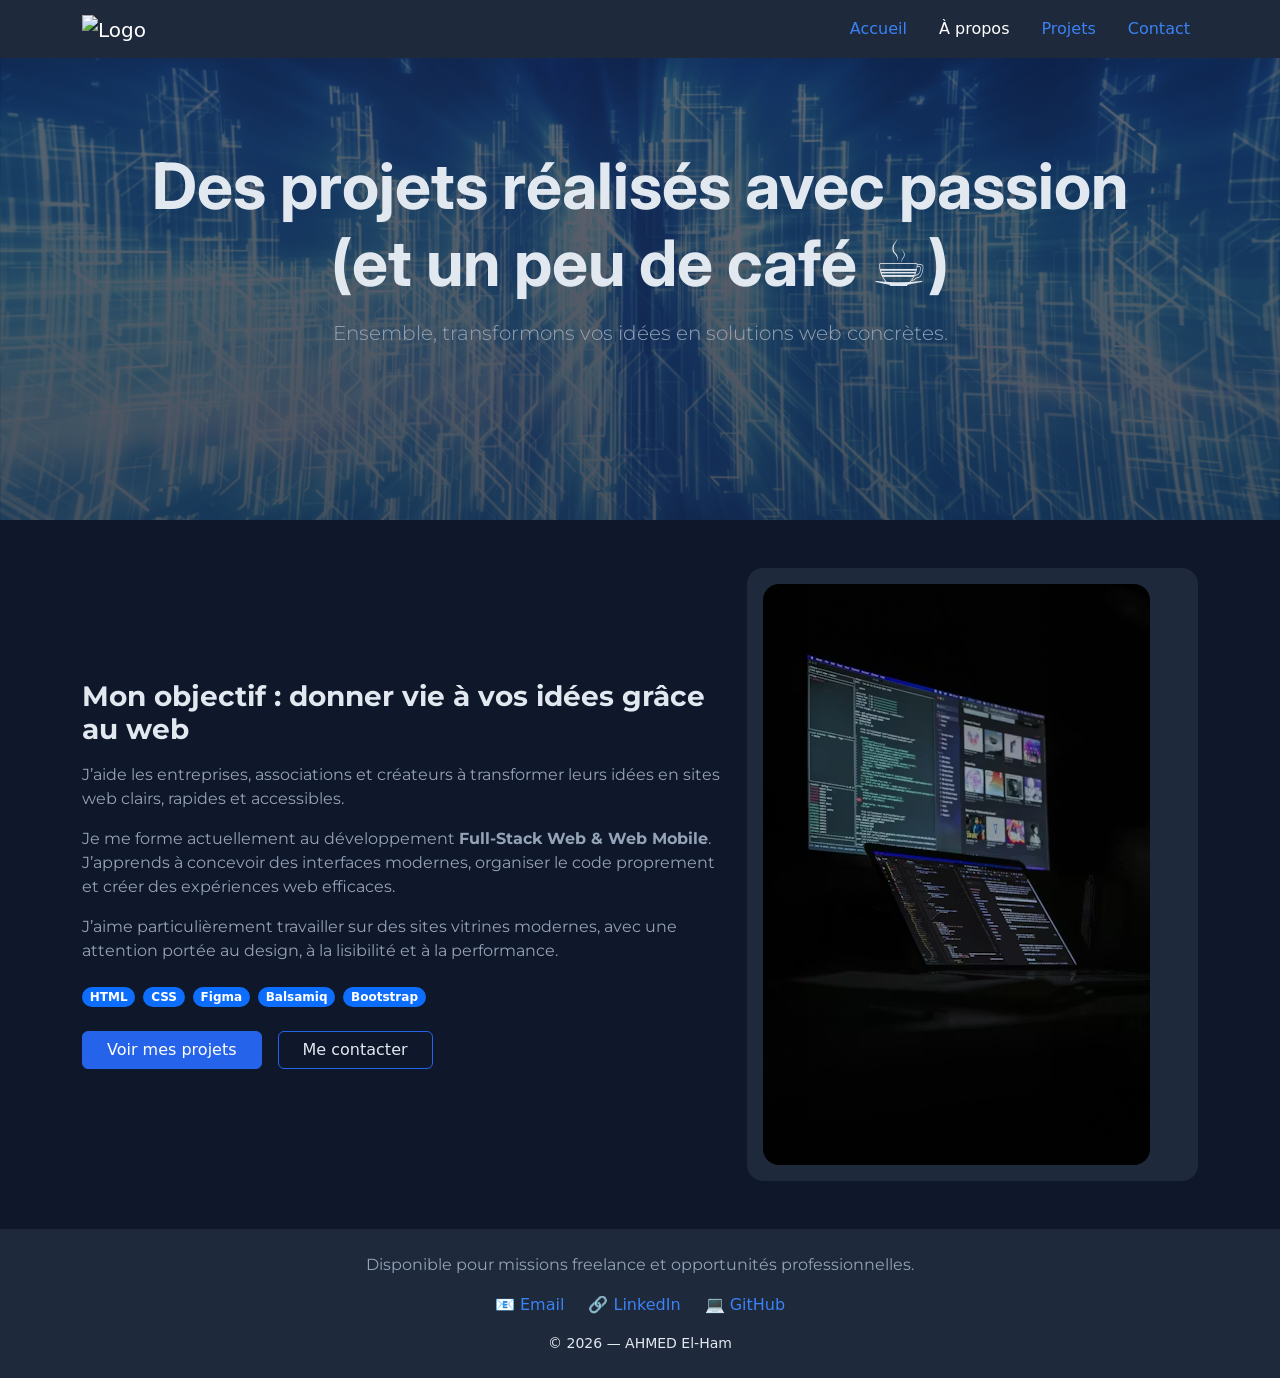
==== about.html @ cab6a876 "first portfolio version" ====
<!DOCTYPE html>
<html lang="fr">
  <head>
    <meta charset="UTF-8" />
    <meta name="viewport" content="width=device-width, initial-scale=1.0" />
    <title>À propos - Portfolio</title>
    <meta
      name="Description"
      content="A propos de moi."
    />

    <!-- Bootstrap -->
    <link
      href="https://cdn.jsdelivr.net/npm/bootstrap@5.3.8/dist/css/bootstrap.min.css"
      rel="stylesheet"
      integrity="sha384-sRIl4kxILFvY47J16cr9ZwB07vP4J8+LH7qKQnuqkuIAvNWLzeN8tE5YBujZqJLB"
      crossorigin="anonymous"
    />

    <!-- Google Fonts : Montserrat + Inter -->
    <link rel="preconnect" href="https://fonts.googleapis.com" />
    <link rel="preconnect" href="https://fonts.gstatic.com" crossorigin />
    <link
      href="https://fonts.googleapis.com/css2?family=Inter:wght@400;600;700&family=Montserrat:wght@300;400;600;700&display=swap"
      rel="stylesheet"
    />

    <!-- CSS global -->
    <link rel="stylesheet" type="text/css" href="./assets/css/styles.css">
  </head>

  <body class="bg-portfolio">
    <!-- NAVBAR -->
    <nav class="navbar navbar-expand-lg navbar-dark bg-portfolio-2 fixed-top">
      <div class="container">
        <a class="navbar-brand" href="index.html">
          <img src="assets/img/logo.png" alt="Logo" height="28">
        </a>

        <button class="navbar-toggler" type="button" data-bs-toggle="collapse" data-bs-target="#mainNav">
          <span class="navbar-toggler-icon"></span>
        </button>

        <div class="collapse navbar-collapse" id="mainNav">
          <ul class="navbar-nav ms-auto gap-lg-3">
            <li class="nav-item">
              <a class="nav-link" href="index.html" >Accueil</a>
            </li>
            <li class="nav-item">
              <a class="nav-link active" href="about.html" >À propos</a>
            </li>
            <li class="nav-item">
              <a class="nav-link" href="projects.html" >Projets</a>
            </li>
            <li class="nav-item">
              <a class="nav-link" href="contact.html" >Contact</a>
            </li>
          </ul>
        </div>
      </div>
    </nav>


    <!-- HERO -->
    <header class="hero">
      <div class="container text-center py-5">
        <h1 class="display-3 fw-bold mb-3">
          Des projets réalisés avec passion <span class="d-inline-block">(et un peu de café ☕)</span>
        </h1>

        <p class="lead mb-4">
          Ensemble, transformons vos idées en solutions web concrètes.
        </p>
      </div>
    </header>

    <!-- CONTENU -->
    <main class="bg-portfolio">
      <section class="container py-5">
        <div class="row align-items-center g-4">
          <!-- Texte -->
          <div class="col-12 col-lg-7">
            <h2 class="h3 fw-bold mb-3">Mon objectif : donner vie à vos idées grâce au web</h2>

            <p >
              J’aide les entreprises, associations et créateurs à transformer leurs idées en
              sites web clairs, rapides et accessibles.
            </p>

            <p >
              Je me forme actuellement au développement <strong>Full-Stack Web & Web Mobile</strong>.
              J’apprends à concevoir des interfaces modernes, organiser le code proprement
              et créer des expériences web efficaces.
            </p>

            <p class="mb-4">
              J’aime particulièrement travailler sur des sites vitrines modernes, avec une attention portée
              au design, à la lisibilité et à la performance.
            </p>

            <!-- Petites “badges” compétences (optionnel) -->
            <div class="d-flex flex-wrap gap-2 mb-4">
              <span class="badge rounded-pill text-bg-primary">HTML</span>
              <span class="badge rounded-pill text-bg-primary">CSS</span>
              <span class="badge rounded-pill text-bg-primary">Figma</span>
              <span class="badge rounded-pill text-bg-primary">Balsamiq</span>
              <span class="badge rounded-pill text-bg-primary">Bootstrap</span>
            </div>

            <div class="d-flex gap-3 flex-wrap">
              <a class="btn btn-portfolio px-4" href="projects.html">Voir mes projets</a>
              <a class="btn btn-outline-portfolio px-4" href="contact.html">Me contacter</a>
            </div>
          </div>

          <!-- Image -->
          <div class="col-12 col-lg-5">
            <div class="bg-portfolio-2 rounded-4 p-3">
              <img
                src="./assets/img/about-dev.avif"
                class="img-fluid rounded-4"
                alt="Espace de travail développeur"
              />
          
        </div>
      </section>
    </main>

    <!-- FOOTER -->
    <footer class="bg-portfolio-2 py-4">
      <div class="container text-center">
        <p class="mb-3">
          Disponible pour missions freelance et opportunités professionnelles.
        </p>

        <div class="d-flex justify-content-center gap-4 flex-wrap">
          <a class="footer-link" href="mailto:elham.ahmed.sidi@gmail.com">📧 Email</a>
          <a class="footer-link" href="https://www.linkedin.com/" target="_blank" rel="noopener noreferrer">🔗 LinkedIn</a>
          <a class="footer-link" href="https://github.com/" target="_blank" rel="noopener noreferrer">💻 GitHub</a>
        </div>

        <small class="d-block mt-3">© 2026 — AHMED El-Ham</small>
      </div>
    </footer>

    <!-- Bootstrap JS -->
    <script
      src="https://cdn.jsdelivr.net/npm/bootstrap@5.3.8/dist/js/bootstrap.bundle.min.js"
      integrity="sha384-FKyoEForCGlyvwx9Hj09JcYn3nv7wiPVlz7YYwJrWVcXK/BmnVDxM+D2scQbITxI"
      crossorigin="anonymous"
    ></script>
  </body>
</html>
---- assets/css/styles.css ----
:root {
    --bg: #0f172a;       /* background */
    --bg-2: #1e293b;     /* sections / navbar */
    --primary: #2563EB;  /* bleu boutons */
    --text: #e2e8f0;     /* texte clair */
    --muted: #94a3b8;    /* texte secondaire */
    --family:Montserrat;   /* famille principale */
    --family: "Montserrat", system-ui, -apple-system, "Segoe UI", Roboto, Arial, sans-serif;
    --family-title: "Inter", system-ui, -apple-system, "Segoe UI", Roboto, Arial, sans-serif;
    --link_color:#3B82F6; /* couleurs des liens */
    }

body {
background: var(--bg);
color: var(--text);
}

/* Navbar */
.nav-link {
    color: var(--link_color);
    text-decoration: none;
    }
.nav-link:hover {
    color: var(--text);
    text-decoration: underline;
    }

/* Hero background */
.hero {
min-height: 520px;
display: flex;
align-items: center;
background:
    linear-gradient(rgba(15, 23, 42, 0.65), rgba(15, 23, 42, 0.75)),
    url("../img/hero-bg2.jpg") center/cover no-repeat;
}

.bg-portfolio {
background: var(--bg);
}

.bg-portfolio-2 {
background: var(--bg-2);
}

/* Footer */
.footer-link {
    color: var(--link_color);
    text-decoration: none;
    }
.footer-link:hover {
    color: var(--text);
    text-decoration: underline;
    }



/* Boutons */
.btn-portfolio {
background: var(--primary);
border-color: var(--primary);
color: #fff;
}
.btn-portfolio:hover {
    background: red;
    filter:brightness(0.6);
    color: #fff;
}


.btn-outline-portfolio {
    border-color: var(--primary);
    color: var(--text);
}
.btn-outline-portfolio:hover {
    background: var(--primary);
    color: #fff;
}


/* Textes */
h1{
    font-family: var(--family-title);
}

h1,
h2{
    color: var(--text);
}

h2,
p
{
    color: var(--muted);
    font-family: var(--family);
}
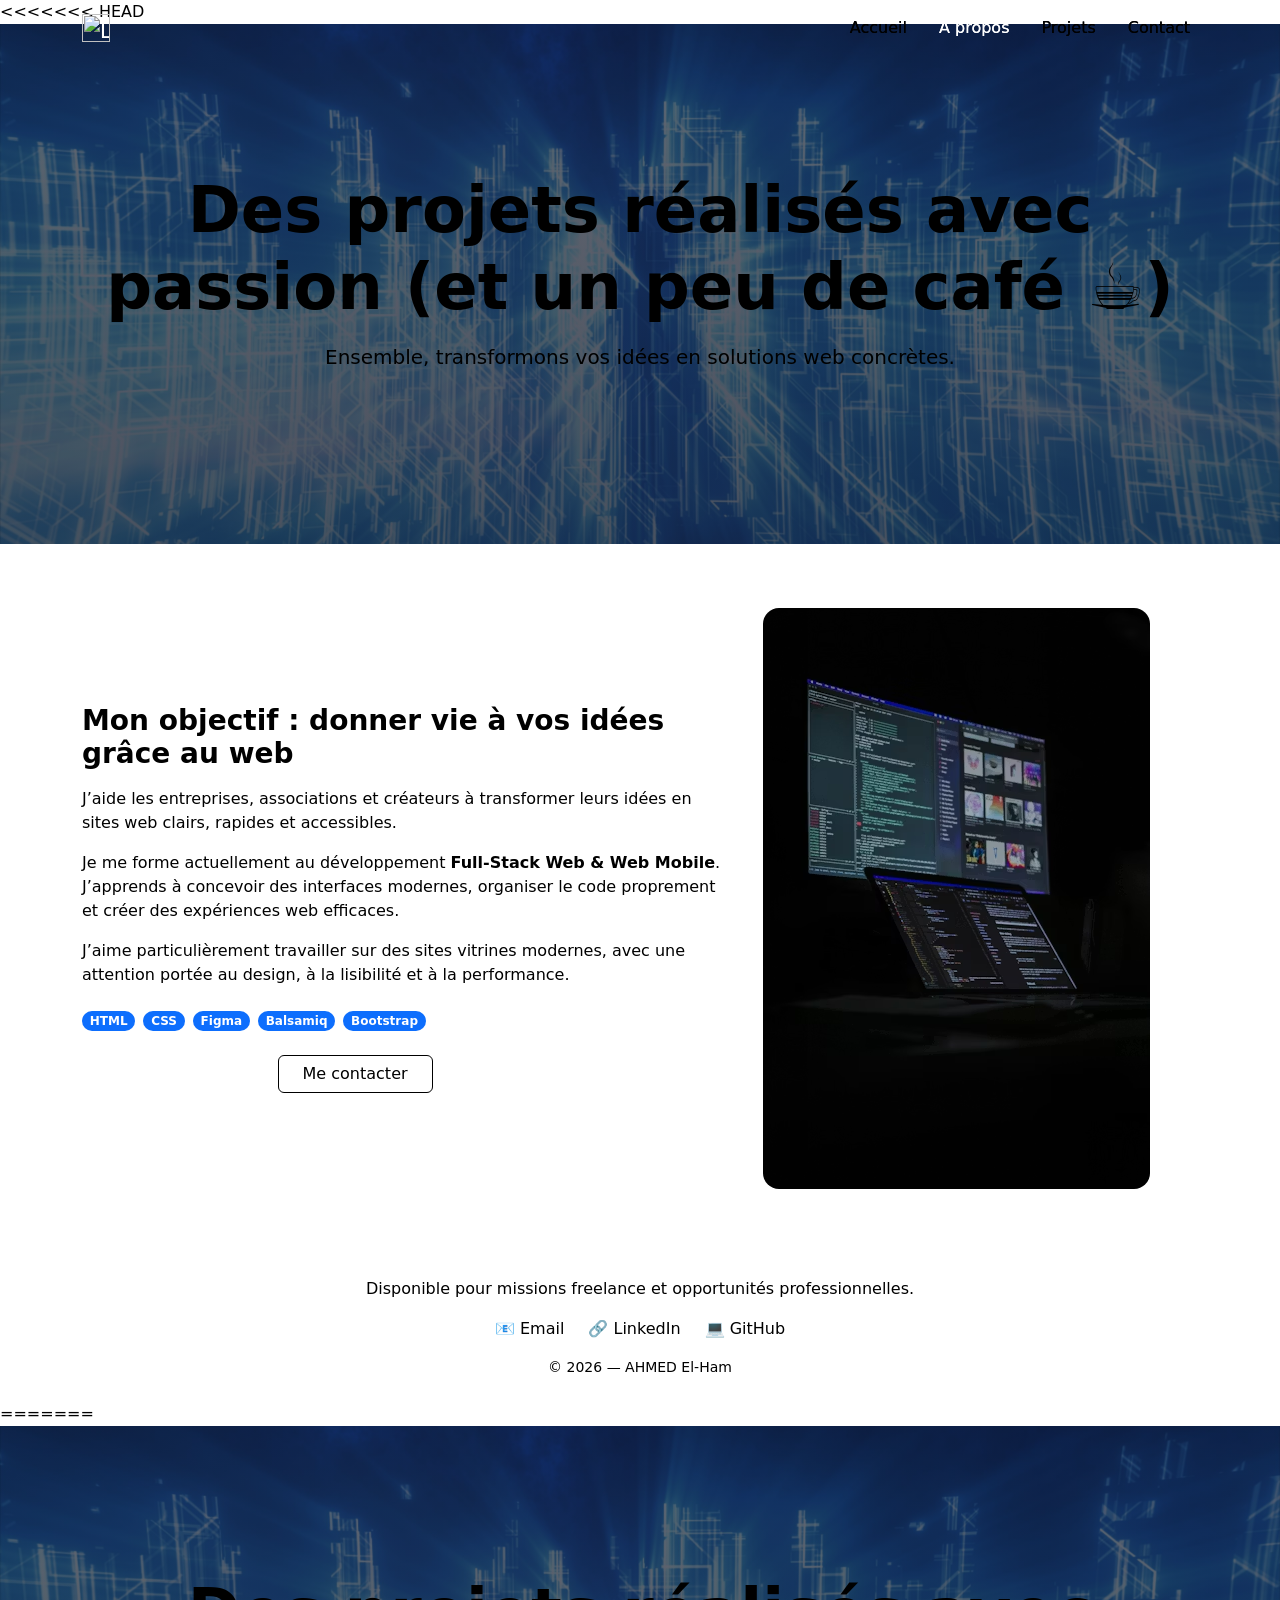
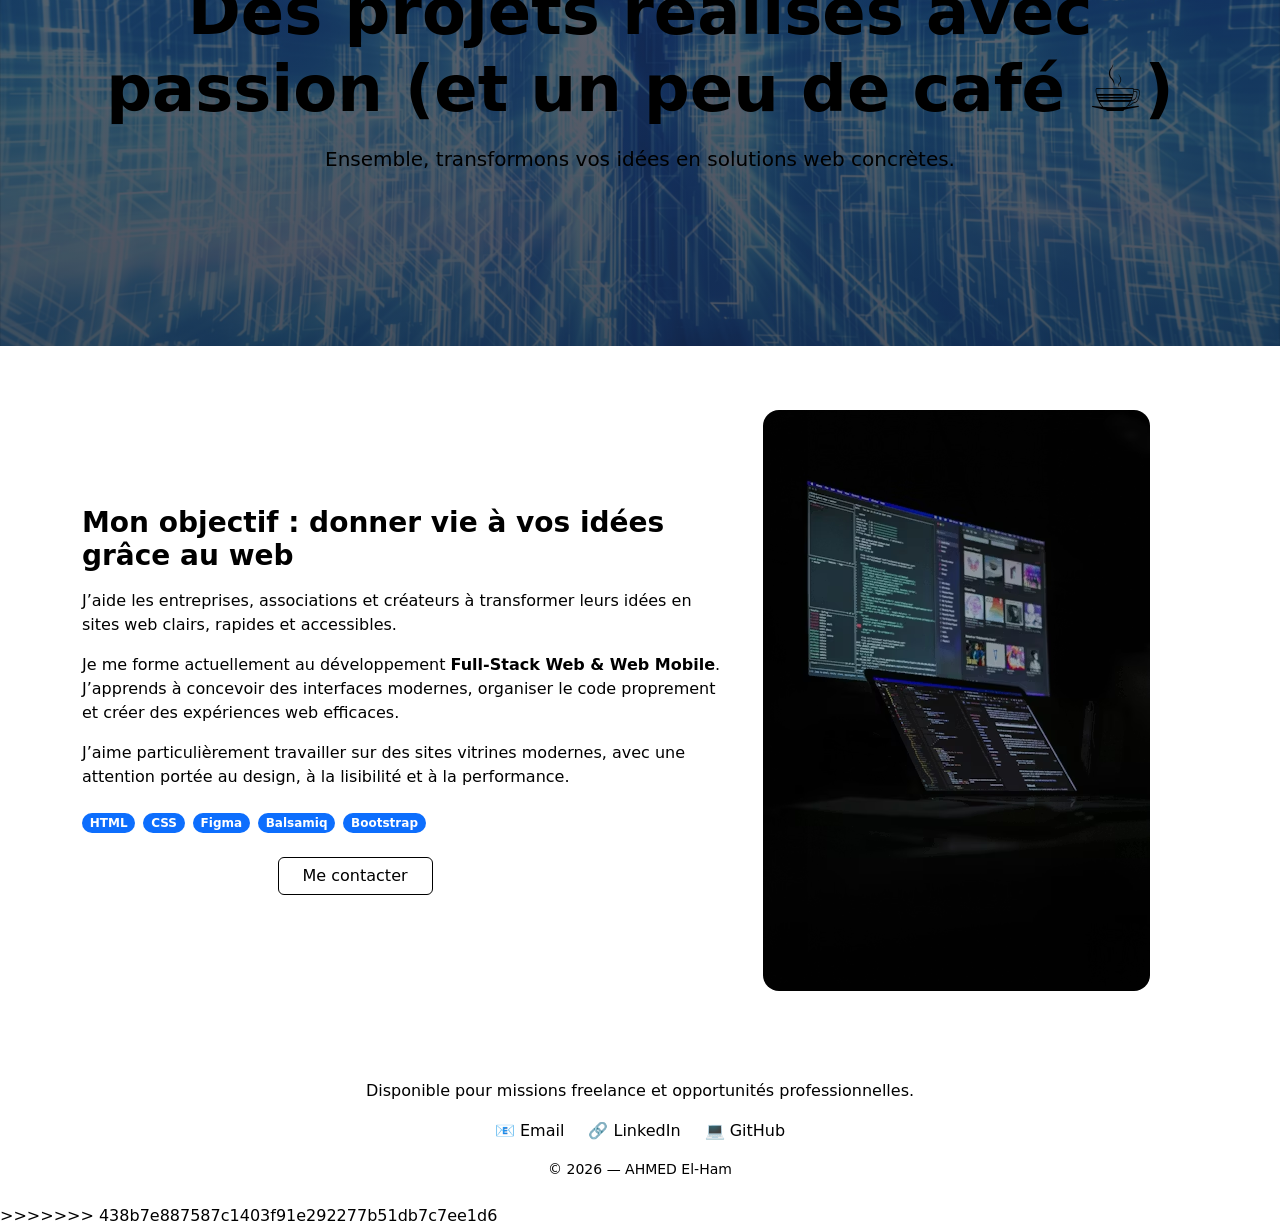
==== commit 4e1a3105: "resolve merge conflict" ====
--- a/about.html
+++ b/about.html
@@ -1,3 +1,4 @@
+<<<<<<< HEAD
 <!DOCTYPE html>
 <html lang="fr">
   <head>
@@ -136,7 +137,7 @@
         <div class="d-flex justify-content-center gap-4 flex-wrap">
           <a class="footer-link" href="mailto:elham.ahmed.sidi@gmail.com">📧 Email</a>
           <a class="footer-link" href="https://www.linkedin.com/" target="_blank" rel="noopener noreferrer">🔗 LinkedIn</a>
-          <a class="footer-link" href="https://github.com/" target="_blank" rel="noopener noreferrer">💻 GitHub</a>
+          <a class="footer-link" href="https://github.com/Newgate976" target="_blank" rel="noopener noreferrer">💻 GitHub</a>
         </div>
 
         <small class="d-block mt-3">© 2026 — AHMED El-Ham</small>
@@ -150,4 +151,158 @@
       crossorigin="anonymous"
     ></script>
   </body>
+=======
+<!DOCTYPE html>
+<html lang="fr">
+  <head>
+    <meta charset="UTF-8" />
+    <meta name="viewport" content="width=device-width, initial-scale=1.0" />
+    <title>À propos - Portfolio</title>
+    <meta
+      name="Description"
+      content="A propos de moi."
+    />
+
+    <!-- Bootstrap -->
+    <link
+      href="https://cdn.jsdelivr.net/npm/bootstrap@5.3.8/dist/css/bootstrap.min.css"
+      rel="stylesheet"
+      integrity="sha384-sRIl4kxILFvY47J16cr9ZwB07vP4J8+LH7qKQnuqkuIAvNWLzeN8tE5YBujZqJLB"
+      crossorigin="anonymous"
+    />
+
+    <!-- Google Fonts : Montserrat + Inter -->
+    <link rel="preconnect" href="https://fonts.googleapis.com" />
+    <link rel="preconnect" href="https://fonts.gstatic.com" crossorigin />
+    <link
+      href="https://fonts.googleapis.com/css2?family=Inter:wght@400;600;700&family=Montserrat:wght@300;400;600;700&display=swap"
+      rel="stylesheet"
+    />
+
+    <!-- CSS global -->
+    <link rel="stylesheet" type="text/css" href="./assets/css/styles.css">
+  </head>
+
+  <body class="bg-portfolio">
+    <!-- NAVBAR -->
+    <nav class="navbar navbar-expand-lg navbar-dark bg-portfolio-2 fixed-top">
+      <div class="container">
+        <a class="navbar-brand" href="index.html">
+          <img src="assets/img/logo.png" alt="Logo" height="28">
+        </a>
+
+        <button class="navbar-toggler" type="button" data-bs-toggle="collapse" data-bs-target="#mainNav">
+          <span class="navbar-toggler-icon"></span>
+        </button>
+
+        <div class="collapse navbar-collapse" id="mainNav">
+          <ul class="navbar-nav ms-auto gap-lg-3">
+            <li class="nav-item">
+              <a class="nav-link" href="index.html" >Accueil</a>
+            </li>
+            <li class="nav-item">
+              <a class="nav-link active" href="about.html" >À propos</a>
+            </li>
+            <li class="nav-item">
+              <a class="nav-link" href="projects.html" >Projets</a>
+            </li>
+            <li class="nav-item">
+              <a class="nav-link" href="contact.html" >Contact</a>
+            </li>
+          </ul>
+        </div>
+      </div>
+    </nav>
+
+
+    <!-- HERO -->
+    <header class="hero">
+      <div class="container text-center py-5">
+        <h1 class="display-3 fw-bold mb-3">
+          Des projets réalisés avec passion <span class="d-inline-block">(et un peu de café ☕)</span>
+        </h1>
+
+        <p class="lead mb-4">
+          Ensemble, transformons vos idées en solutions web concrètes.
+        </p>
+      </div>
+    </header>
+
+    <!-- CONTENU -->
+    <main class="bg-portfolio">
+      <section class="container py-5">
+        <div class="row align-items-center g-4">
+          <!-- Texte -->
+          <div class="col-12 col-lg-7">
+            <h2 class="h3 fw-bold mb-3">Mon objectif : donner vie à vos idées grâce au web</h2>
+
+            <p >
+              J’aide les entreprises, associations et créateurs à transformer leurs idées en
+              sites web clairs, rapides et accessibles.
+            </p>
+
+            <p >
+              Je me forme actuellement au développement <strong>Full-Stack Web & Web Mobile</strong>.
+              J’apprends à concevoir des interfaces modernes, organiser le code proprement
+              et créer des expériences web efficaces.
+            </p>
+
+            <p class="mb-4">
+              J’aime particulièrement travailler sur des sites vitrines modernes, avec une attention portée
+              au design, à la lisibilité et à la performance.
+            </p>
+
+            <!-- Petites “badges” compétences (optionnel) -->
+            <div class="d-flex flex-wrap gap-2 mb-4">
+              <span class="badge rounded-pill text-bg-primary">HTML</span>
+              <span class="badge rounded-pill text-bg-primary">CSS</span>
+              <span class="badge rounded-pill text-bg-primary">Figma</span>
+              <span class="badge rounded-pill text-bg-primary">Balsamiq</span>
+              <span class="badge rounded-pill text-bg-primary">Bootstrap</span>
+            </div>
+
+            <div class="d-flex gap-3 flex-wrap">
+              <a class="btn btn-portfolio px-4" href="projects.html">Voir mes projets</a>
+              <a class="btn btn-outline-portfolio px-4" href="contact.html">Me contacter</a>
+            </div>
+          </div>
+
+          <!-- Image -->
+          <div class="col-12 col-lg-5">
+            <div class="bg-portfolio-2 rounded-4 p-3">
+              <img
+                src="./assets/img/about-dev.avif"
+                class="img-fluid rounded-4"
+                alt="Espace de travail développeur"
+              />
+          
+        </div>
+      </section>
+    </main>
+
+    <!-- FOOTER -->
+    <footer class="bg-portfolio-2 py-4">
+      <div class="container text-center">
+        <p class="mb-3">
+          Disponible pour missions freelance et opportunités professionnelles.
+        </p>
+
+        <div class="d-flex justify-content-center gap-4 flex-wrap">
+          <a class="footer-link" href="mailto:elham.ahmed.sidi@gmail.com">📧 Email</a>
+          <a class="footer-link" href="https://www.linkedin.com/" target="_blank" rel="noopener noreferrer">🔗 LinkedIn</a>
+          <a class="footer-link" href="https://github.com/" target="_blank" rel="noopener noreferrer">💻 GitHub</a>
+        </div>
+
+        <small class="d-block mt-3">© 2026 — AHMED El-Ham</small>
+      </div>
+    </footer>
+
+    <!-- Bootstrap JS -->
+    <script
+      src="https://cdn.jsdelivr.net/npm/bootstrap@5.3.8/dist/js/bootstrap.bundle.min.js"
+      integrity="sha384-FKyoEForCGlyvwx9Hj09JcYn3nv7wiPVlz7YYwJrWVcXK/BmnVDxM+D2scQbITxI"
+      crossorigin="anonymous"
+    ></script>
+  </body>
+>>>>>>> 438b7e887587c1403f91e292277b51db7c7ee1d6
 </html>
--- a/assets/css/styles.css
+++ b/assets/css/styles.css
@@ -1,3 +1,4 @@
+<<<<<<< HEAD
 :root {
     --bg: #0f172a;       /* background */
     --bg-2: #1e293b;     /* sections / navbar */
@@ -93,4 +94,101 @@
 {
     color: var(--muted);
     font-family: var(--family);
+=======
+:root {
+    --bg: #0f172a;       /* background */
+    --bg-2: #1e293b;     /* sections / navbar */
+    --primary: #2563EB;  /* bleu boutons */
+    --text: #e2e8f0;     /* texte clair */
+    --muted: #94a3b8;    /* texte secondaire */
+    --family:Montserrat;   /* famille principale */
+    --family: "Montserrat", system-ui, -apple-system, "Segoe UI", Roboto, Arial, sans-serif;
+    --family-title: "Inter", system-ui, -apple-system, "Segoe UI", Roboto, Arial, sans-serif;
+    --link_color:#3B82F6; /* couleurs des liens */
+    }
+
+body {
+background: var(--bg);
+color: var(--text);
+}
+
+/* Navbar */
+.nav-link {
+    color: var(--link_color);
+    text-decoration: none;
+    }
+.nav-link:hover {
+    color: var(--text);
+    text-decoration: underline;
+    }
+
+/* Hero background */
+.hero {
+min-height: 520px;
+display: flex;
+align-items: center;
+background:
+    linear-gradient(rgba(15, 23, 42, 0.65), rgba(15, 23, 42, 0.75)),
+    url("../img/hero-bg2.jpg") center/cover no-repeat;
+}
+
+.bg-portfolio {
+background: var(--bg);
+}
+
+.bg-portfolio-2 {
+background: var(--bg-2);
+}
+
+/* Footer */
+.footer-link {
+    color: var(--link_color);
+    text-decoration: none;
+    }
+.footer-link:hover {
+    color: var(--text);
+    text-decoration: underline;
+    }
+
+
+
+/* Boutons */
+.btn-portfolio {
+background: var(--primary);
+border-color: var(--primary);
+color: #fff;
+}
+.btn-portfolio:hover {
+    background: red;
+    filter:brightness(0.6);
+    color: #fff;
+}
+
+
+.btn-outline-portfolio {
+    border-color: var(--primary);
+    color: var(--text);
+}
+.btn-outline-portfolio:hover {
+    background: var(--primary);
+    color: #fff;
+}
+
+
+/* Textes */
+h1{
+    font-family: var(--family-title);
+}
+
+h1,
+h2{
+    color: var(--text);
+}
+
+h2,
+p
+{
+    color: var(--muted);
+    font-family: var(--family);
+>>>>>>> 438b7e887587c1403f91e292277b51db7c7ee1d6
 }
--- a/assets/css/styles.css
+++ b/assets/css/styles.css
@@ -1,3 +1,4 @@
+<<<<<<< HEAD
 :root {
     --bg: #0f172a;       /* background */
     --bg-2: #1e293b;     /* sections / navbar */
@@ -93,4 +94,101 @@
 {
     color: var(--muted);
     font-family: var(--family);
+=======
+:root {
+    --bg: #0f172a;       /* background */
+    --bg-2: #1e293b;     /* sections / navbar */
+    --primary: #2563EB;  /* bleu boutons */
+    --text: #e2e8f0;     /* texte clair */
+    --muted: #94a3b8;    /* texte secondaire */
+    --family:Montserrat;   /* famille principale */
+    --family: "Montserrat", system-ui, -apple-system, "Segoe UI", Roboto, Arial, sans-serif;
+    --family-title: "Inter", system-ui, -apple-system, "Segoe UI", Roboto, Arial, sans-serif;
+    --link_color:#3B82F6; /* couleurs des liens */
+    }
+
+body {
+background: var(--bg);
+color: var(--text);
+}
+
+/* Navbar */
+.nav-link {
+    color: var(--link_color);
+    text-decoration: none;
+    }
+.nav-link:hover {
+    color: var(--text);
+    text-decoration: underline;
+    }
+
+/* Hero background */
+.hero {
+min-height: 520px;
+display: flex;
+align-items: center;
+background:
+    linear-gradient(rgba(15, 23, 42, 0.65), rgba(15, 23, 42, 0.75)),
+    url("../img/hero-bg2.jpg") center/cover no-repeat;
+}
+
+.bg-portfolio {
+background: var(--bg);
+}
+
+.bg-portfolio-2 {
+background: var(--bg-2);
+}
+
+/* Footer */
+.footer-link {
+    color: var(--link_color);
+    text-decoration: none;
+    }
+.footer-link:hover {
+    color: var(--text);
+    text-decoration: underline;
+    }
+
+
+
+/* Boutons */
+.btn-portfolio {
+background: var(--primary);
+border-color: var(--primary);
+color: #fff;
+}
+.btn-portfolio:hover {
+    background: red;
+    filter:brightness(0.6);
+    color: #fff;
+}
+
+
+.btn-outline-portfolio {
+    border-color: var(--primary);
+    color: var(--text);
+}
+.btn-outline-portfolio:hover {
+    background: var(--primary);
+    color: #fff;
+}
+
+
+/* Textes */
+h1{
+    font-family: var(--family-title);
+}
+
+h1,
+h2{
+    color: var(--text);
+}
+
+h2,
+p
+{
+    color: var(--muted);
+    font-family: var(--family);
+>>>>>>> 438b7e887587c1403f91e292277b51db7c7ee1d6
 }
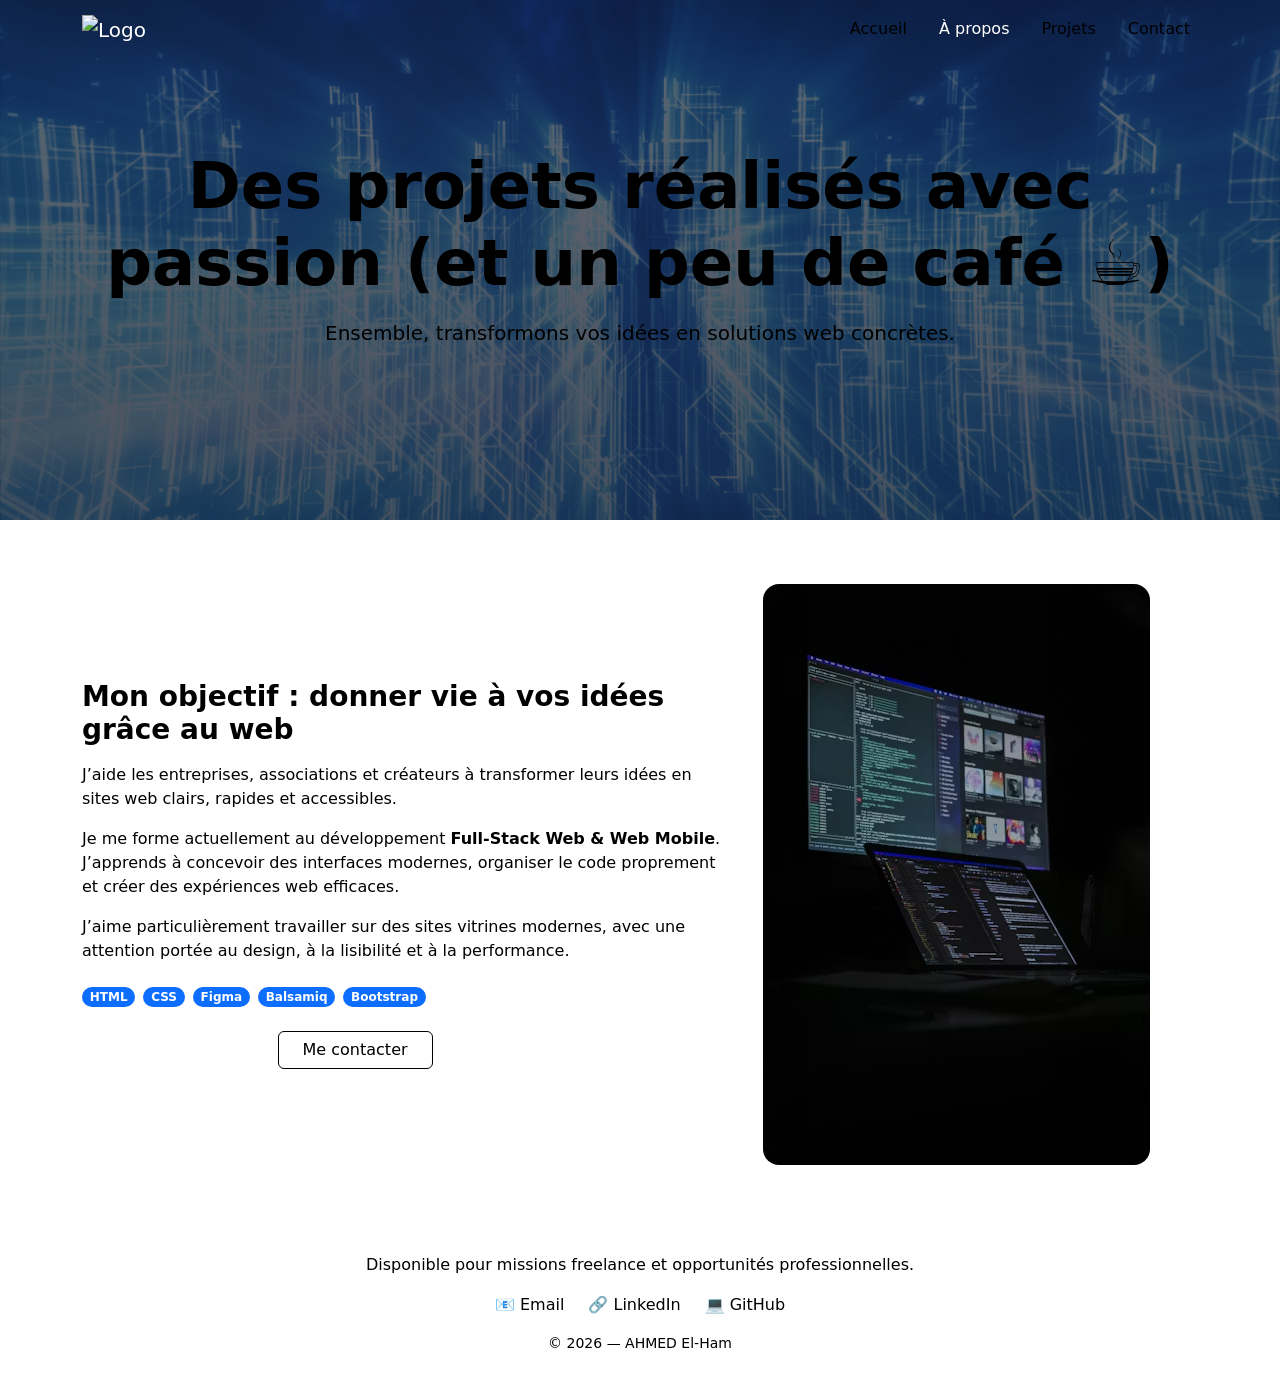
==== commit 12ce67eb: "fix merge conflict" ====
--- a/about.html
+++ b/about.html
@@ -1,4 +1,3 @@
-<<<<<<< HEAD
 <!DOCTYPE html>
 <html lang="fr">
   <head>
@@ -151,158 +150,4 @@
       crossorigin="anonymous"
     ></script>
   </body>
-=======
-<!DOCTYPE html>
-<html lang="fr">
-  <head>
-    <meta charset="UTF-8" />
-    <meta name="viewport" content="width=device-width, initial-scale=1.0" />
-    <title>À propos - Portfolio</title>
-    <meta
-      name="Description"
-      content="A propos de moi."
-    />
-
-    <!-- Bootstrap -->
-    <link
-      href="https://cdn.jsdelivr.net/npm/bootstrap@5.3.8/dist/css/bootstrap.min.css"
-      rel="stylesheet"
-      integrity="sha384-sRIl4kxILFvY47J16cr9ZwB07vP4J8+LH7qKQnuqkuIAvNWLzeN8tE5YBujZqJLB"
-      crossorigin="anonymous"
-    />
-
-    <!-- Google Fonts : Montserrat + Inter -->
-    <link rel="preconnect" href="https://fonts.googleapis.com" />
-    <link rel="preconnect" href="https://fonts.gstatic.com" crossorigin />
-    <link
-      href="https://fonts.googleapis.com/css2?family=Inter:wght@400;600;700&family=Montserrat:wght@300;400;600;700&display=swap"
-      rel="stylesheet"
-    />
-
-    <!-- CSS global -->
-    <link rel="stylesheet" type="text/css" href="./assets/css/styles.css">
-  </head>
-
-  <body class="bg-portfolio">
-    <!-- NAVBAR -->
-    <nav class="navbar navbar-expand-lg navbar-dark bg-portfolio-2 fixed-top">
-      <div class="container">
-        <a class="navbar-brand" href="index.html">
-          <img src="assets/img/logo.png" alt="Logo" height="28">
-        </a>
-
-        <button class="navbar-toggler" type="button" data-bs-toggle="collapse" data-bs-target="#mainNav">
-          <span class="navbar-toggler-icon"></span>
-        </button>
-
-        <div class="collapse navbar-collapse" id="mainNav">
-          <ul class="navbar-nav ms-auto gap-lg-3">
-            <li class="nav-item">
-              <a class="nav-link" href="index.html" >Accueil</a>
-            </li>
-            <li class="nav-item">
-              <a class="nav-link active" href="about.html" >À propos</a>
-            </li>
-            <li class="nav-item">
-              <a class="nav-link" href="projects.html" >Projets</a>
-            </li>
-            <li class="nav-item">
-              <a class="nav-link" href="contact.html" >Contact</a>
-            </li>
-          </ul>
-        </div>
-      </div>
-    </nav>
-
-
-    <!-- HERO -->
-    <header class="hero">
-      <div class="container text-center py-5">
-        <h1 class="display-3 fw-bold mb-3">
-          Des projets réalisés avec passion <span class="d-inline-block">(et un peu de café ☕)</span>
-        </h1>
-
-        <p class="lead mb-4">
-          Ensemble, transformons vos idées en solutions web concrètes.
-        </p>
-      </div>
-    </header>
-
-    <!-- CONTENU -->
-    <main class="bg-portfolio">
-      <section class="container py-5">
-        <div class="row align-items-center g-4">
-          <!-- Texte -->
-          <div class="col-12 col-lg-7">
-            <h2 class="h3 fw-bold mb-3">Mon objectif : donner vie à vos idées grâce au web</h2>
-
-            <p >
-              J’aide les entreprises, associations et créateurs à transformer leurs idées en
-              sites web clairs, rapides et accessibles.
-            </p>
-
-            <p >
-              Je me forme actuellement au développement <strong>Full-Stack Web & Web Mobile</strong>.
-              J’apprends à concevoir des interfaces modernes, organiser le code proprement
-              et créer des expériences web efficaces.
-            </p>
-
-            <p class="mb-4">
-              J’aime particulièrement travailler sur des sites vitrines modernes, avec une attention portée
-              au design, à la lisibilité et à la performance.
-            </p>
-
-            <!-- Petites “badges” compétences (optionnel) -->
-            <div class="d-flex flex-wrap gap-2 mb-4">
-              <span class="badge rounded-pill text-bg-primary">HTML</span>
-              <span class="badge rounded-pill text-bg-primary">CSS</span>
-              <span class="badge rounded-pill text-bg-primary">Figma</span>
-              <span class="badge rounded-pill text-bg-primary">Balsamiq</span>
-              <span class="badge rounded-pill text-bg-primary">Bootstrap</span>
-            </div>
-
-            <div class="d-flex gap-3 flex-wrap">
-              <a class="btn btn-portfolio px-4" href="projects.html">Voir mes projets</a>
-              <a class="btn btn-outline-portfolio px-4" href="contact.html">Me contacter</a>
-            </div>
-          </div>
-
-          <!-- Image -->
-          <div class="col-12 col-lg-5">
-            <div class="bg-portfolio-2 rounded-4 p-3">
-              <img
-                src="./assets/img/about-dev.avif"
-                class="img-fluid rounded-4"
-                alt="Espace de travail développeur"
-              />
-          
-        </div>
-      </section>
-    </main>
-
-    <!-- FOOTER -->
-    <footer class="bg-portfolio-2 py-4">
-      <div class="container text-center">
-        <p class="mb-3">
-          Disponible pour missions freelance et opportunités professionnelles.
-        </p>
-
-        <div class="d-flex justify-content-center gap-4 flex-wrap">
-          <a class="footer-link" href="mailto:elham.ahmed.sidi@gmail.com">📧 Email</a>
-          <a class="footer-link" href="https://www.linkedin.com/" target="_blank" rel="noopener noreferrer">🔗 LinkedIn</a>
-          <a class="footer-link" href="https://github.com/" target="_blank" rel="noopener noreferrer">💻 GitHub</a>
-        </div>
-
-        <small class="d-block mt-3">© 2026 — AHMED El-Ham</small>
-      </div>
-    </footer>
-
-    <!-- Bootstrap JS -->
-    <script
-      src="https://cdn.jsdelivr.net/npm/bootstrap@5.3.8/dist/js/bootstrap.bundle.min.js"
-      integrity="sha384-FKyoEForCGlyvwx9Hj09JcYn3nv7wiPVlz7YYwJrWVcXK/BmnVDxM+D2scQbITxI"
-      crossorigin="anonymous"
-    ></script>
-  </body>
->>>>>>> 438b7e887587c1403f91e292277b51db7c7ee1d6
 </html>
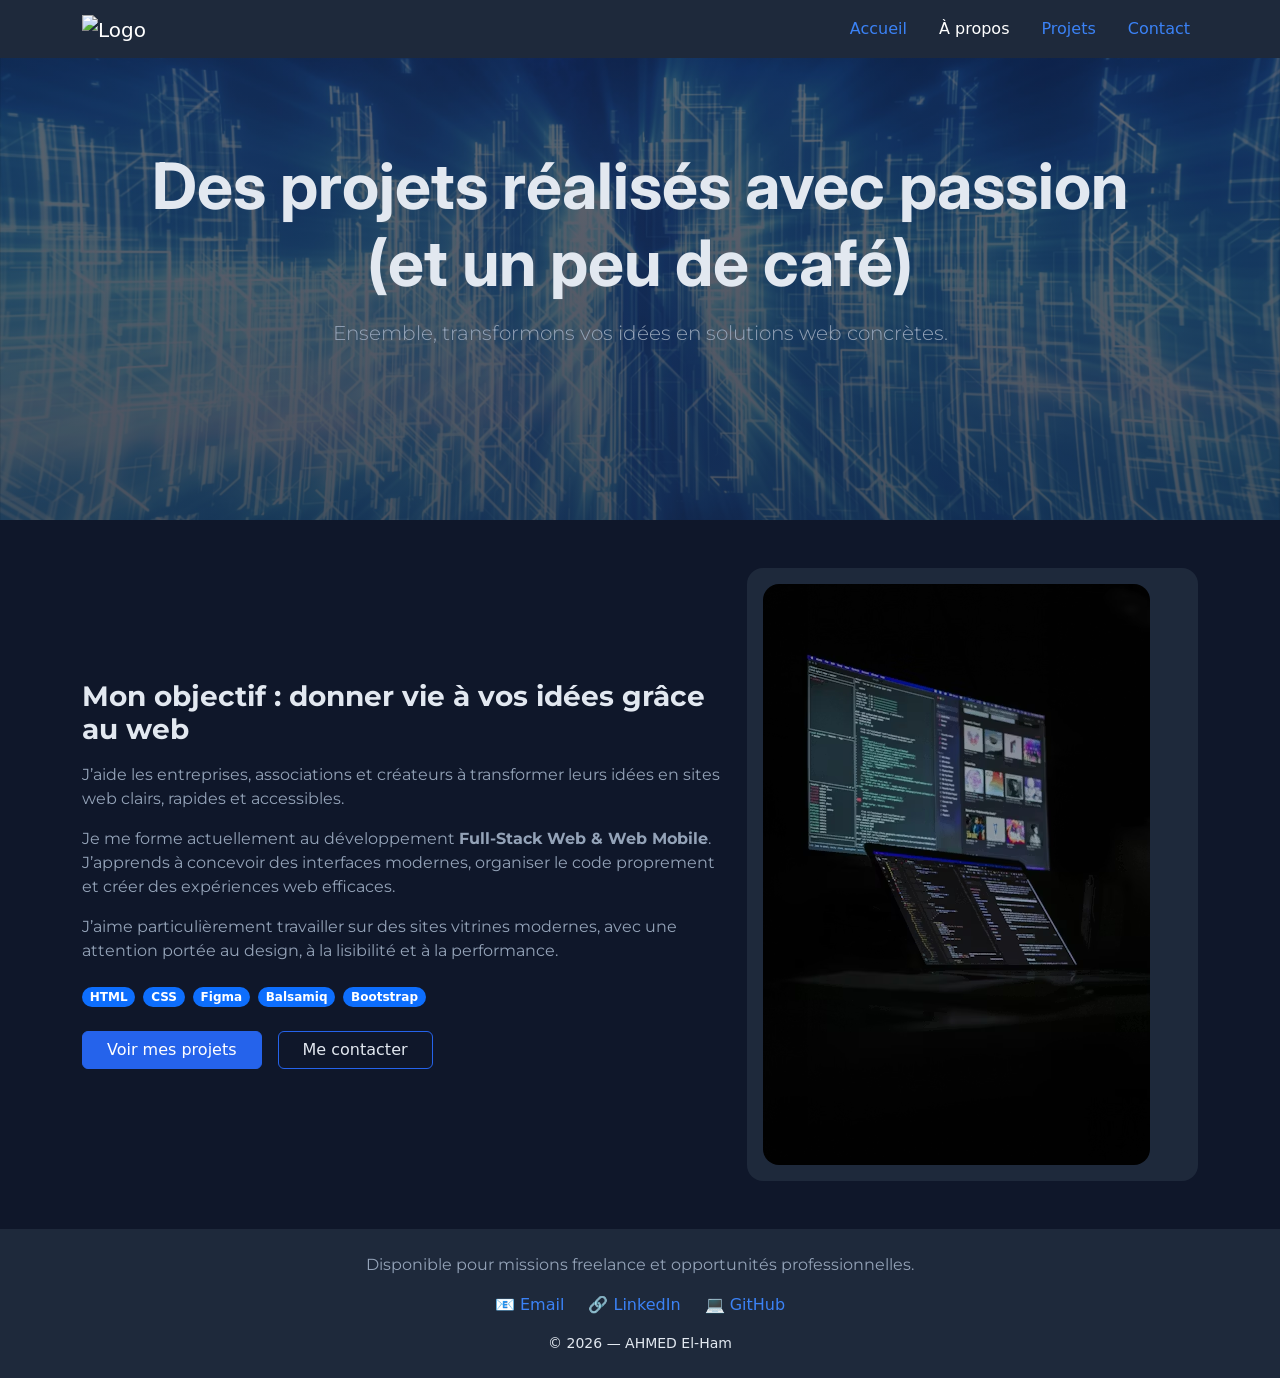
==== commit a63dd26e: "update about" ====
--- a/about.html
+++ b/about.html
@@ -5,7 +5,7 @@
     <meta name="viewport" content="width=device-width, initial-scale=1.0" />
     <title>À propos - Portfolio</title>
     <meta
-      name="Description"
+      name="description"
       content="A propos de moi."
     />
 
@@ -65,7 +65,7 @@
     <header class="hero">
       <div class="container text-center py-5">
         <h1 class="display-3 fw-bold mb-3">
-          Des projets réalisés avec passion <span class="d-inline-block">(et un peu de café ☕)</span>
+          Des projets réalisés avec passion <span class="d-inline-block">(et un peu de café)</span>
         </h1>
 
         <p class="lead mb-4">
--- a/assets/css/styles.css
+++ b/assets/css/styles.css
@@ -1,4 +1,3 @@
-<<<<<<< HEAD
 :root {
     --bg: #0f172a;       /* background */
     --bg-2: #1e293b;     /* sections / navbar */
@@ -94,101 +93,4 @@
 {
     color: var(--muted);
     font-family: var(--family);
-=======
-:root {
-    --bg: #0f172a;       /* background */
-    --bg-2: #1e293b;     /* sections / navbar */
-    --primary: #2563EB;  /* bleu boutons */
-    --text: #e2e8f0;     /* texte clair */
-    --muted: #94a3b8;    /* texte secondaire */
-    --family:Montserrat;   /* famille principale */
-    --family: "Montserrat", system-ui, -apple-system, "Segoe UI", Roboto, Arial, sans-serif;
-    --family-title: "Inter", system-ui, -apple-system, "Segoe UI", Roboto, Arial, sans-serif;
-    --link_color:#3B82F6; /* couleurs des liens */
-    }
-
-body {
-background: var(--bg);
-color: var(--text);
-}
-
-/* Navbar */
-.nav-link {
-    color: var(--link_color);
-    text-decoration: none;
-    }
-.nav-link:hover {
-    color: var(--text);
-    text-decoration: underline;
-    }
-
-/* Hero background */
-.hero {
-min-height: 520px;
-display: flex;
-align-items: center;
-background:
-    linear-gradient(rgba(15, 23, 42, 0.65), rgba(15, 23, 42, 0.75)),
-    url("../img/hero-bg2.jpg") center/cover no-repeat;
-}
-
-.bg-portfolio {
-background: var(--bg);
-}
-
-.bg-portfolio-2 {
-background: var(--bg-2);
-}
-
-/* Footer */
-.footer-link {
-    color: var(--link_color);
-    text-decoration: none;
-    }
-.footer-link:hover {
-    color: var(--text);
-    text-decoration: underline;
-    }
-
-
-
-/* Boutons */
-.btn-portfolio {
-background: var(--primary);
-border-color: var(--primary);
-color: #fff;
-}
-.btn-portfolio:hover {
-    background: red;
-    filter:brightness(0.6);
-    color: #fff;
-}
-
-
-.btn-outline-portfolio {
-    border-color: var(--primary);
-    color: var(--text);
-}
-.btn-outline-portfolio:hover {
-    background: var(--primary);
-    color: #fff;
-}
-
-
-/* Textes */
-h1{
-    font-family: var(--family-title);
-}
-
-h1,
-h2{
-    color: var(--text);
-}
-
-h2,
-p
-{
-    color: var(--muted);
-    font-family: var(--family);
->>>>>>> 438b7e887587c1403f91e292277b51db7c7ee1d6
 }
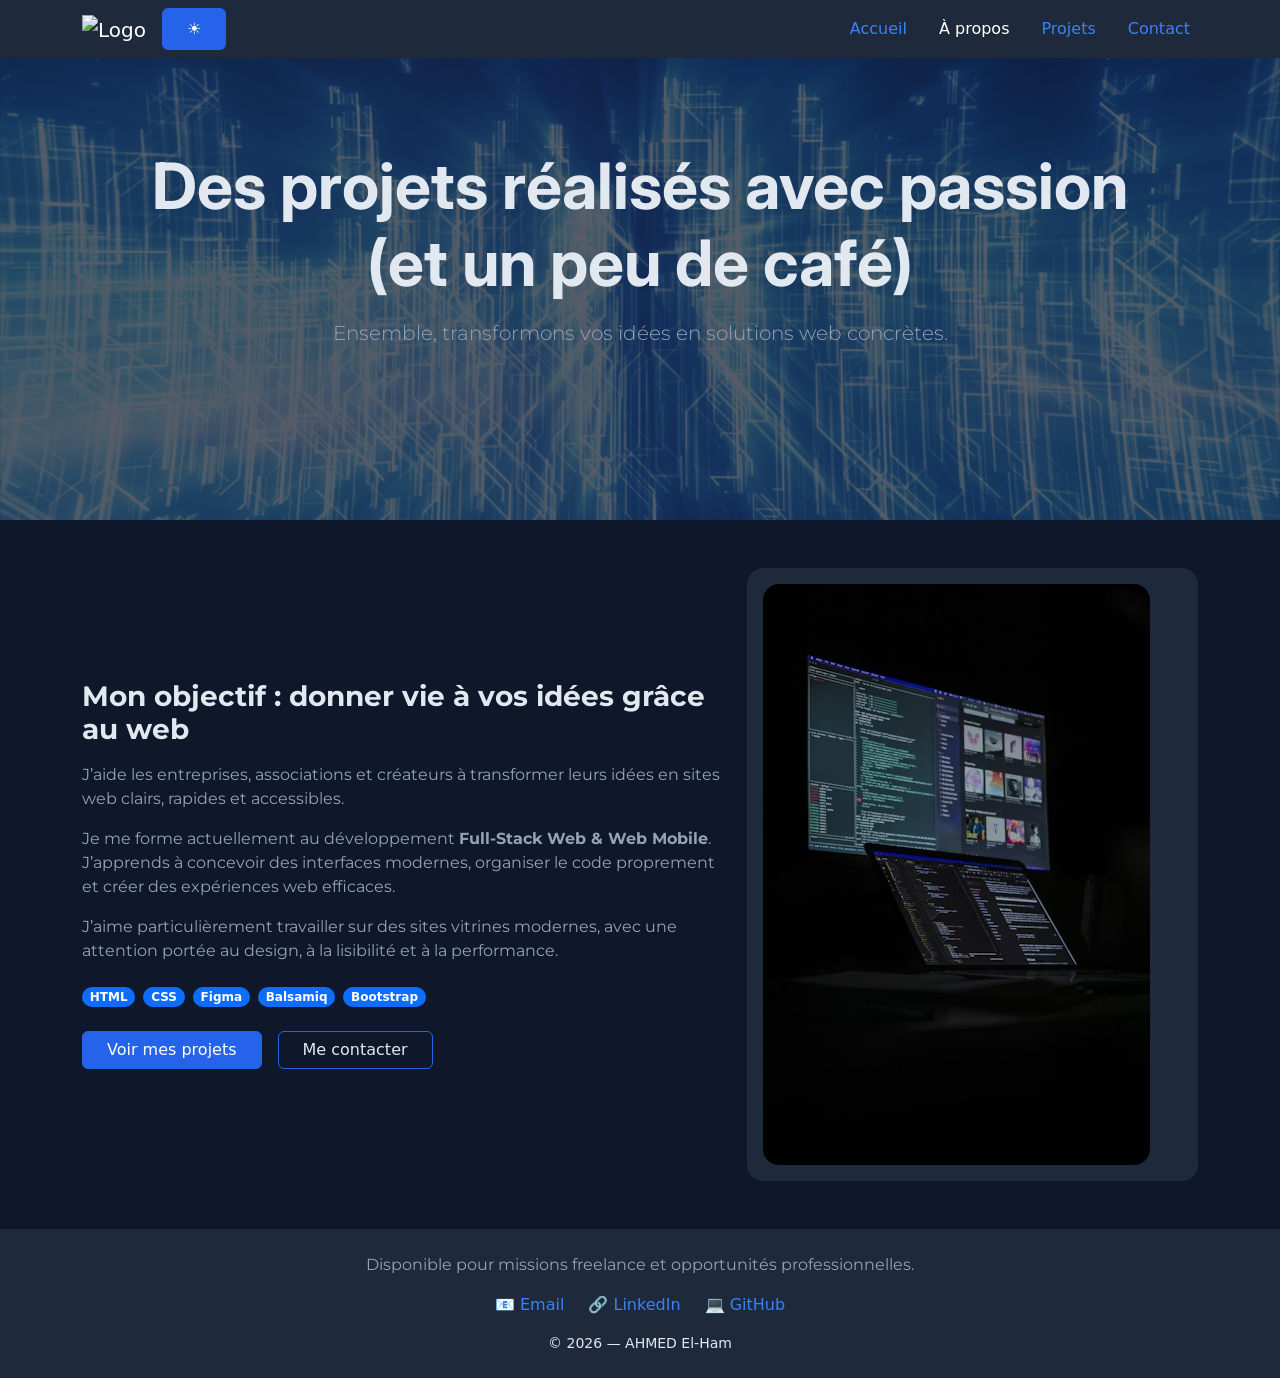
==== commit db6cd234: "light mode update" ====
--- a/about.html
+++ b/about.html
@@ -27,20 +27,35 @@
 
     <!-- CSS global -->
     <link rel="stylesheet" type="text/css" href="./assets/css/styles.css">
+
+    <!-- JS scripts-->
+     <script src="assets/scripts.js" defer></script>
   </head>
 
   <body class="bg-portfolio">
     <!-- NAVBAR -->
     <nav class="navbar navbar-expand-lg navbar-dark bg-portfolio-2 fixed-top">
       <div class="container">
+
+        <!-- Logo -->
         <a class="navbar-brand" href="index.html">
-          <img src="assets/img/logo.png" alt="Logo" height="28">
+          <img src="https://via.placeholder.com/400x250" alt="Logo" height="28">
         </a>
 
-        <button class="navbar-toggler" type="button" data-bs-toggle="collapse" data-bs-target="#mainNav">
-          <span class="navbar-toggler-icon"></span>
-        </button>
+        <!-- Bloc droite -->
+        <div class="d-flex align-items-center ms-auto gap-2">
 
+          <!-- Bouton thème -->
+          <button class="btn btn-portfolio px-4 py-2" id="theme-toggle">☀️</button>
+
+          <!-- Burger -->
+          <button class="navbar-toggler" type="button" data-bs-toggle="collapse" data-bs-target="#mainNav">
+            <span class="navbar-toggler-icon"></span>
+          </button>
+
+        </div>
+
+        <!-- Menu -->
         <div class="collapse navbar-collapse" id="mainNav">
           <ul class="navbar-nav ms-auto gap-lg-3">
             <li class="nav-item">
@@ -57,7 +72,6 @@
             </li>
           </ul>
         </div>
-      </div>
     </nav>
 
 
--- a/assets/css/styles.css
+++ b/assets/css/styles.css
@@ -4,18 +4,24 @@
     --primary: #2563EB;  /* bleu boutons */
     --text: #e2e8f0;     /* texte clair */
     --muted: #94a3b8;    /* texte secondaire */
+    --link_color:#3B82F6; /* couleurs des liens */
+    --btn_txt_color:#fff; /* couleurs textes boutton*/
     --family:Montserrat;   /* famille principale */
     --family: "Montserrat", system-ui, -apple-system, "Segoe UI", Roboto, Arial, sans-serif;
     --family-title: "Inter", system-ui, -apple-system, "Segoe UI", Roboto, Arial, sans-serif;
-    --link_color:#3B82F6; /* couleurs des liens */
+    --hero-overlay: rgba(15, 23, 42, 0.7);
     }
 
 body {
-background: var(--bg);
-color: var(--text);
+    background: var(--bg);
+    color: var(--text);
+    transition: 1s ease;
 }
 
+
+
 /* Navbar */
+
 .nav-link {
     color: var(--link_color);
     text-decoration: none;
@@ -27,13 +33,15 @@
 
 /* Hero background */
 .hero {
-min-height: 520px;
-display: flex;
-align-items: center;
-background:
-    linear-gradient(rgba(15, 23, 42, 0.65), rgba(15, 23, 42, 0.75)),
-    url("../img/hero-bg2.jpg") center/cover no-repeat;
+    position:relative;
+    min-height: 520px;
+    display: flex;
+    align-items: center;
+    background:
+        linear-gradient(var(--hero-overlay), var(--hero-overlay)),
+        url("../img/hero-bg2.jpg") center/cover no-repeat;
 }
+
 
 .bg-portfolio {
 background: var(--bg);
@@ -42,6 +50,8 @@
 .bg-portfolio-2 {
 background: var(--bg-2);
 }
+
+
 
 /* Footer */
 .footer-link {
@@ -59,12 +69,12 @@
 .btn-portfolio {
 background: var(--primary);
 border-color: var(--primary);
-color: #fff;
+color: var(--btn_txt_color);
 }
 .btn-portfolio:hover {
     background: red;
     filter:brightness(0.6);
-    color: #fff;
+    color: var(--btn_txt_color);
 }
 
 
@@ -74,8 +84,9 @@
 }
 .btn-outline-portfolio:hover {
     background: var(--primary);
-    color: #fff;
+    color: var(--btn_txt_color);
 }
+
 
 
 /* Textes */
@@ -93,4 +104,18 @@
 {
     color: var(--muted);
     font-family: var(--family);
-}+}
+
+/* LightMode*/
+.light{
+    --bg : #ffffff;
+    --bg-2 : #78acff;
+    --primary: #d8d8da;
+    --text : #000;
+    --muted : #000000;
+    --link_color:#dae6fa;
+    --btn_txt_color:#000;
+    --hero-overlay: rgba(114, 138, 196, 0.7);
+}
+
+
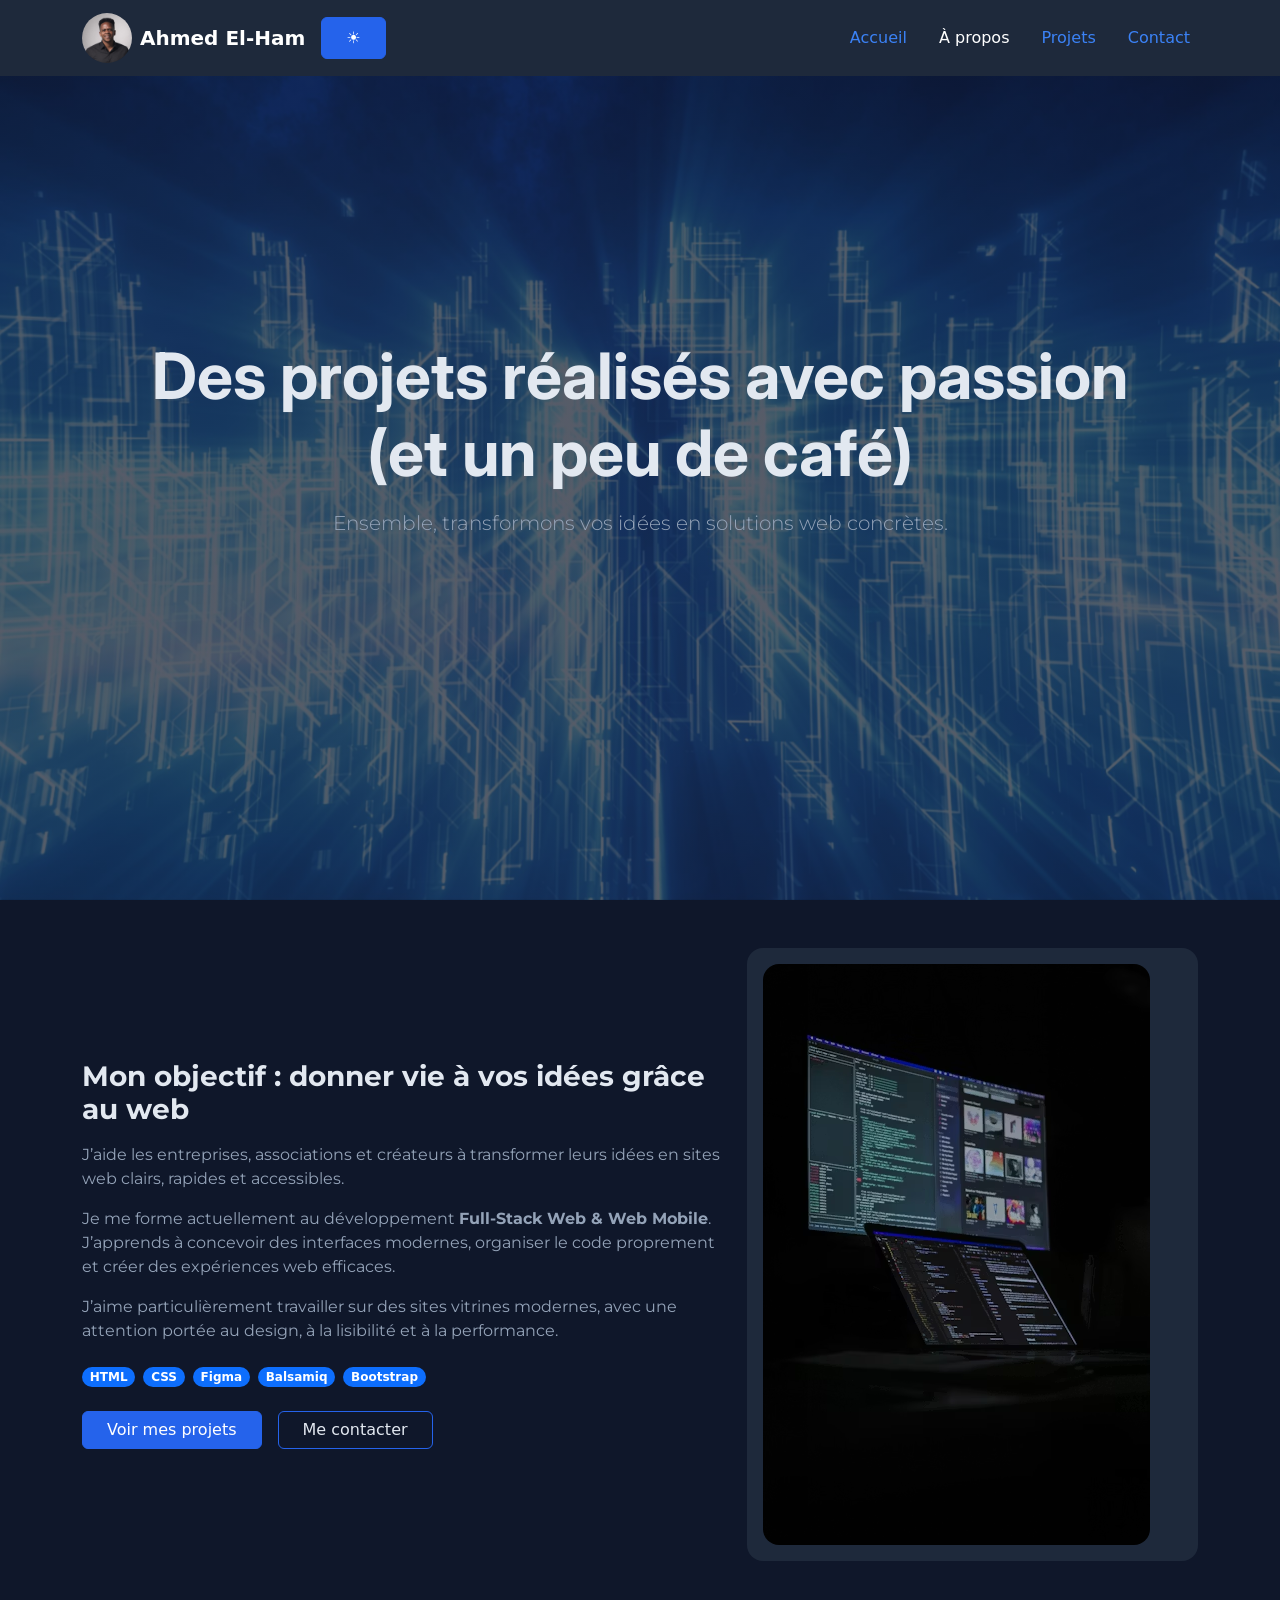
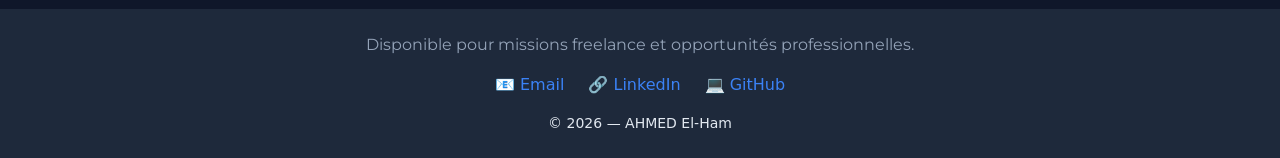
==== commit dada9cd9: "Ajout Logo-IMG et Img-Hero Responsive" ====
--- a/about.html
+++ b/about.html
@@ -38,8 +38,9 @@
       <div class="container">
 
         <!-- Logo -->
-        <a class="navbar-brand" href="index.html">
-          <img src="https://via.placeholder.com/400x250" alt="Logo" height="28">
+        <a class="navbar-brand d-flex align-items-center gap-2" href="index.html">
+          <img src="assets/img/Logo.jpeg" alt="Ahmed" id="logoIMG">
+          <span class="fw-bold">Ahmed El-Ham</span>
         </a>
 
         <!-- Bloc droite -->
--- a/assets/css/styles.css
+++ b/assets/css/styles.css
@@ -31,15 +31,24 @@
     text-decoration: underline;
     }
 
+#logoIMG {
+  width: 50px;
+  height: 50px;
+  object-fit: cover;
+  border-radius: 50%;
+}
+
 /* Hero background */
 .hero {
-    position:relative;
-    min-height: 520px;
+    position: relative;
+    height: 100vh; /* prend toute la hauteur écran */
     display: flex;
     align-items: center;
+    justify-content: center;
     background:
         linear-gradient(var(--hero-overlay), var(--hero-overlay)),
-        url("../img/hero-bg2.jpg") center/cover no-repeat;
+        url("../img/hero-bg2.jpg") no-repeat center center;
+    background-size: cover;
 }
 
 
@@ -119,3 +128,10 @@
 }
 
 
+/* media queries */
+@media (max-width: 768px) {
+  #logoIMG {
+    width: 35px;
+    height: 35px;
+  }
+}
